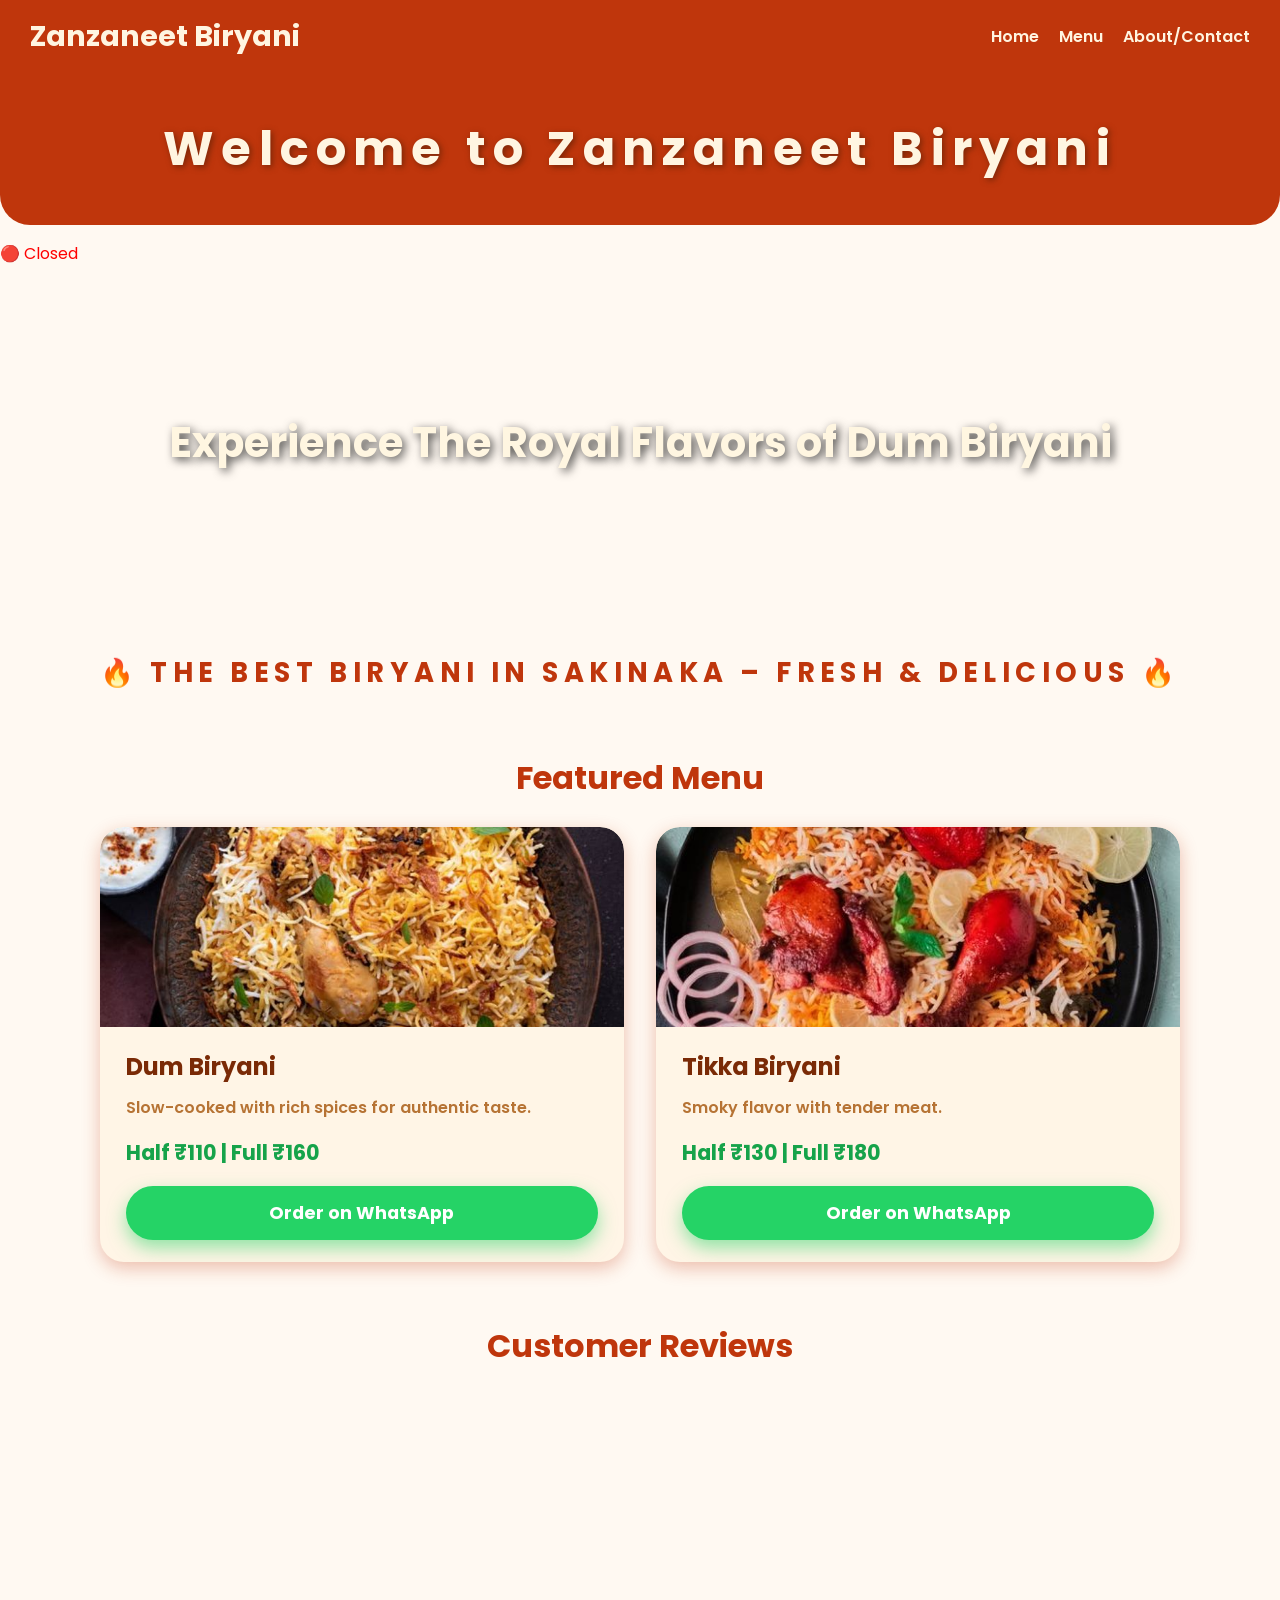
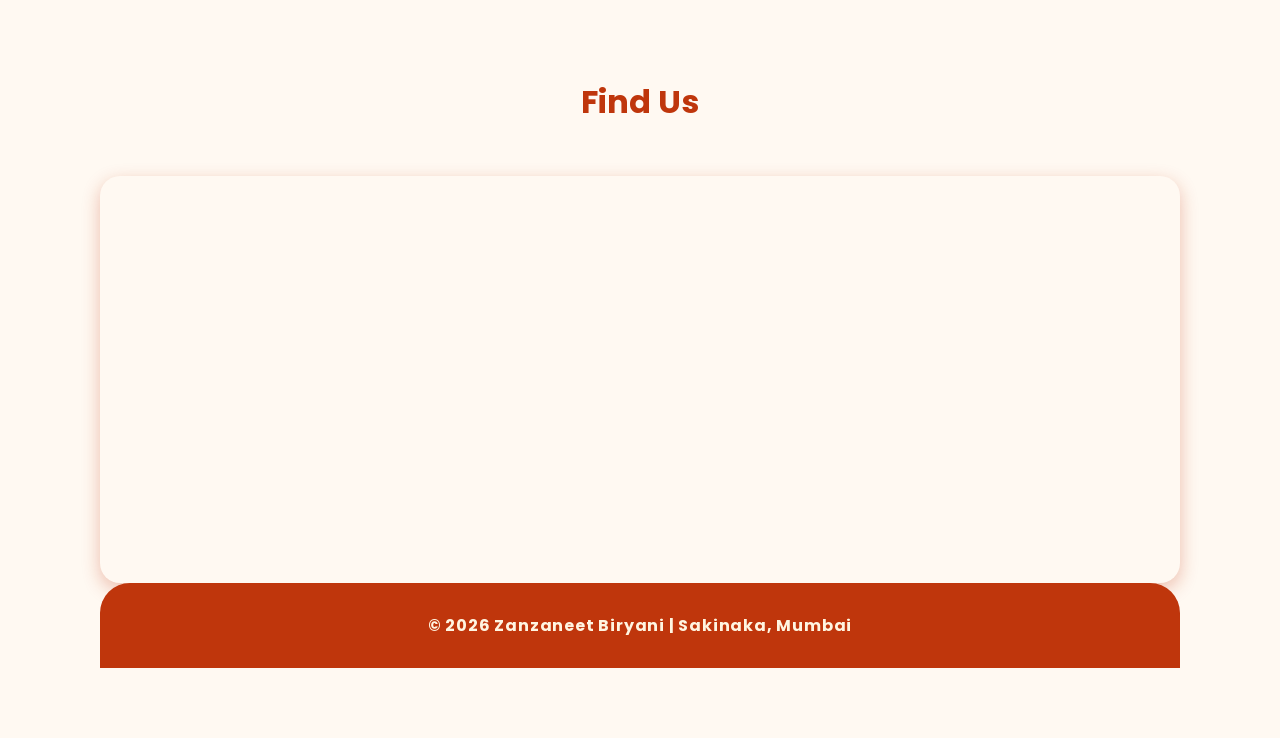
==== index.html @ 65ebac2b "Update index.html" ====
<!DOCTYPE html> 
<html lang="en"> 
<head> 
<meta charset="UTF-8"> 
<meta name="viewport" content="width=device-width, initial-scale=1"> 
<title>Zanzaneet Biryani – Home</title> 
<link rel="stylesheet" href="style.css"> 
</head> 

<body> 

<nav class="navbar"> 
<div class="brand">Zanzaneet Biryani</div> 
<ul> 
<li><a href="index.html">Home</a></li> 
<li><a href="menu.html">Menu</a></li> 
<li><a href="about.html">About/Contact</a></li> 
</ul> 
</nav> 

<header>Welcome to Zanzaneet Biryani</header> 
<p id="status"></p> 

<section class="hero">Experience The Royal Flavors of Dum Biryani</section> 

<main> 

<div class="phrase">🔥 The Best Biryani in Sakinaka – Fresh & Delicious 🔥</div> 

<h2 class="section-title">Featured Menu</h2> 

<div class="menu-grid"> 

<!-- Dum Biryani Card --> 
<div class="card"> 
<img src="images/DBiryani.jpg" alt="Dum Biryani"> 
<div class="card-content"> 
<h3>Dum Biryani</h3> 
<p>Slow-cooked with rich spices for authentic taste.</p> 
<div class="price">Half ₹110 | Full ₹160</div> 
<a href="https://wa.me/918779378979?text=I%20would%20like%20to%20order%20Dum%20Biryani" class="order-btn" target="_blank">Order on WhatsApp</a> 
</div> 
</div> 

<!-- Tikka Biryani Card --> 
<div class="card"> 
<img src="images/CTBiryani.jpg" alt="Tikka Biryani"> 
<div class="card-content"> 
<h3>Tikka Biryani</h3> 
<p>Smoky flavor with tender meat.</p> 
<div class="price">Half ₹130 | Full ₹180</div>  
<a href="https://wa.me/918779378979?text=I%20would%20like%20to%20order%20Tikka Biryani" class="order-btn" target="_blank">Order on WhatsApp</a> 
</div> 
</div> 

</div> 

<h2 class="section-title">Customer Reviews</h2> 

<div class="reviews"> 
<div class="review-card">⭐⭐⭐⭐⭐ "Absolutely the best biryani in Mumbai!" – Priya S.</div> 
<div class="review-card">⭐⭐⭐⭐⭐ "Loved the Tikka Biryani! Highly recommend." – Rajesh K.</div> 
<div class="review-card">⭐⭐⭐⭐⭐ "Fast delivery, amazing flavors!" – Anjali M.</div> 
</div> 

<h2 class="section-title">Find Us</h2> 

<div class="map-container"> 
<iframe src="https://www.google.com/maps/embed?pb=!1m18!1m12!1m3!1d3770.854568112236!2d72.87418257501294!3d19.11988098702917!2m3!1f0!2f0!3f0!3m2!1i1024!2i768!4f13.1!3m3!1m2!1s0x3be7b7b0ee8f9bbd%3A0x8d788c48a1ed5c92!2sSakinaka%20Metro%2C%20Mumbai!5e0!3m2!1sen!2sin!4v1696350000000!5m2!1sen!2sin" width="100%" height="400" style="border:0;" allowfullscreen="" loading="lazy"></iframe> 
</div> 

<footer>© 2026 Zanzaneet Biryani | Sakinaka, Mumbai</footer> 

<script src="script.js"></script> 

</body> 
</html>
---- style.css ----
@import url('https://fonts.googleapis.com/css2?family=Poppins:wght@600;700&display=swap');

body {
  margin: 0;
  font-family: 'Poppins', sans-serif;
  background: #fff9f2;
  color: #4a2c0f;
  min-height: 100vh;
  display: flex;
  flex-direction: column;
}

.navbar {
  display: flex;
  justify-content: space-between;
  align-items: center;
  background: #bf360c;
  padding: 15px 30px;
  position: sticky;
  top: 0;
  z-index: 999;
}

.navbar .brand {
  color: #fff5e1;
  font-weight: 700;
  font-size: 1.8rem;
}

.navbar ul {
  display: flex;
  list-style: none;
  gap: 20px;
  margin: 0;
  padding: 0;
}

.navbar ul li a {
  color: #fff5e1;
  text-decoration: none;
  font-weight: 600;
  transition: color 0.2s ease;
}

.navbar ul li a:hover {
  color: #ffd54f;
}

header {
  background: #bf360c;
  color: #fff5e1;
  padding: 40px 20px;
  text-align: center;
  font-size: 3rem;
  font-weight: 700;
  letter-spacing: 0.15em;
  text-shadow: 2px 2px 6px #7a2607;
  border-bottom-left-radius: 30px;
  border-bottom-right-radius: 30px;
}

.hero {
  background: url('https://images.unsplash.com/photo-1604908554007-45c1c6bdbd83?auto=format&fit=crop&w=1200&q=80') center/cover no-repeat;
  height: 320px;
  display: flex;
  align-items: center;
  justify-content: center;
  text-align: center;
  padding: 0 20px;
  color: #fff6e1;
  font-size: 2.6rem;
  font-weight: 700;
  text-shadow: 3px 3px 10px rgba(0,0,0,0.7);
}

main {
  flex: 1;
  max-width: 1100px;
  margin: 50px auto 70px;
  padding: 0 20px;
}

.section-title {
  font-size: 2rem;
  font-weight: 700;
  color: #bf360c;
  margin: 60px 0 25px;
  text-align: center;
}

.phrase {
  font-weight: 700;
  font-size: 1.7rem;
  color: #bf360c;
  margin-bottom: 35px;
  text-align: center;
  text-transform: uppercase;
  letter-spacing: 0.2em;
}

.menu-grid {
  display: grid;
  grid-template-columns: repeat(auto-fit,minmax(280px,1fr));
  gap: 32px;
}

.card {
  background: #fff5e6;
  border-radius: 24px;
  box-shadow: 0 6px 18px rgba(191,54,12,0.3);
  overflow: hidden;
  transition: transform 0.3s ease, box-shadow 0.3s ease;
  display: flex;
  flex-direction: column;
}

.card:hover {
  transform: translateY(-8px);
  box-shadow: 0 10px 25px rgba(191,54,12,0.5);
}

.card img {
  width: 100%;
  height: 200px;
  object-fit: cover;
  border-top-left-radius: 24px;
  border-top-right-radius: 24px;
}

.card-content {
  padding: 22px 26px;
  flex-grow: 1;
  display: flex;
  flex-direction: column;
  justify-content: space-between;
}

.card-content h3 {
  margin: 0 0 14px;
  color: #7a2a06;
  font-size: 1.5rem;
  font-weight: 700;
}

.card-content p {
  margin: 0 0 18px;
  font-weight: 600;
  color: #a45307cc;
  line-height: 1.3;
}

.price {
  font-size: 1.3rem;
  font-weight: 700;
  color: #16a34a;
  margin-bottom: 18px;
}

.order-btn {
  background-color: #25d366;
  color: white;
  font-weight: 700;
  text-align: center;
  padding: 14px 0;
  border-radius: 32px;
  text-decoration: none;
  font-size: 1.1rem;
  box-shadow: 0 8px 18px rgba(37, 211, 102, 0.5);
  transition: background-color 0.3s ease;
}

.order-btn:hover {
  background-color: #1da851;
}

.reviews {
  display: flex;
  flex-direction: column;
  gap: 20px;
}

.review-card {
  background: #fff0db;
  border-radius: 16px;
  padding: 18px 20px;
  box-shadow: 0 4px 12px rgba(124,45,18,0.2);
  opacity: 0;
  transform: translateY(20px);
  transition: all 0.6s ease;
}

.review-card.visible {
  opacity: 1;
  transform: translateY(0);
}

.map-container {
  margin-top: 50px;
  border-radius: 20px;
  overflow: hidden;
  box-shadow: 0 6px 18px rgba(191,54,12,0.3);
}

footer {
  background: #bf360c;
  color: #fff5e1;
  text-align: center;
  padding: 30px 10px;
  font-weight: 700;
  letter-spacing: 0.05em;
  border-top-left-radius: 30px;
  border-top-right-radius: 30px;
}

html { scroll-behavior: smooth; }

@media (max-width: 600px) {
  header { font-size: 2.2rem; padding: 25px 15px; }
  .hero { font-size: 1.8rem; height: 230px; }
  .phrase { font-size: 1.4rem; margin-bottom: 25px; }
  .card img { height: 160px; }
  .card-content h3 { font-size: 1.3rem; }
  .price { font-size: 1.1rem; }
  .order-btn { font-size: 1rem; padding: 12px 0; }
}
#cart {
  border: 2px solid #333;
  padding: 15px;
  margin: 20px;
  background: #f9f9f9;
}

#cart button {
  background: green;
  color: white;
  padding: 8px;
  border: none;
  cursor: pointer;
}

button {
  background: orange;
  color: white;
  padding: 8px;
  border: none;
  cursor: pointer;
}
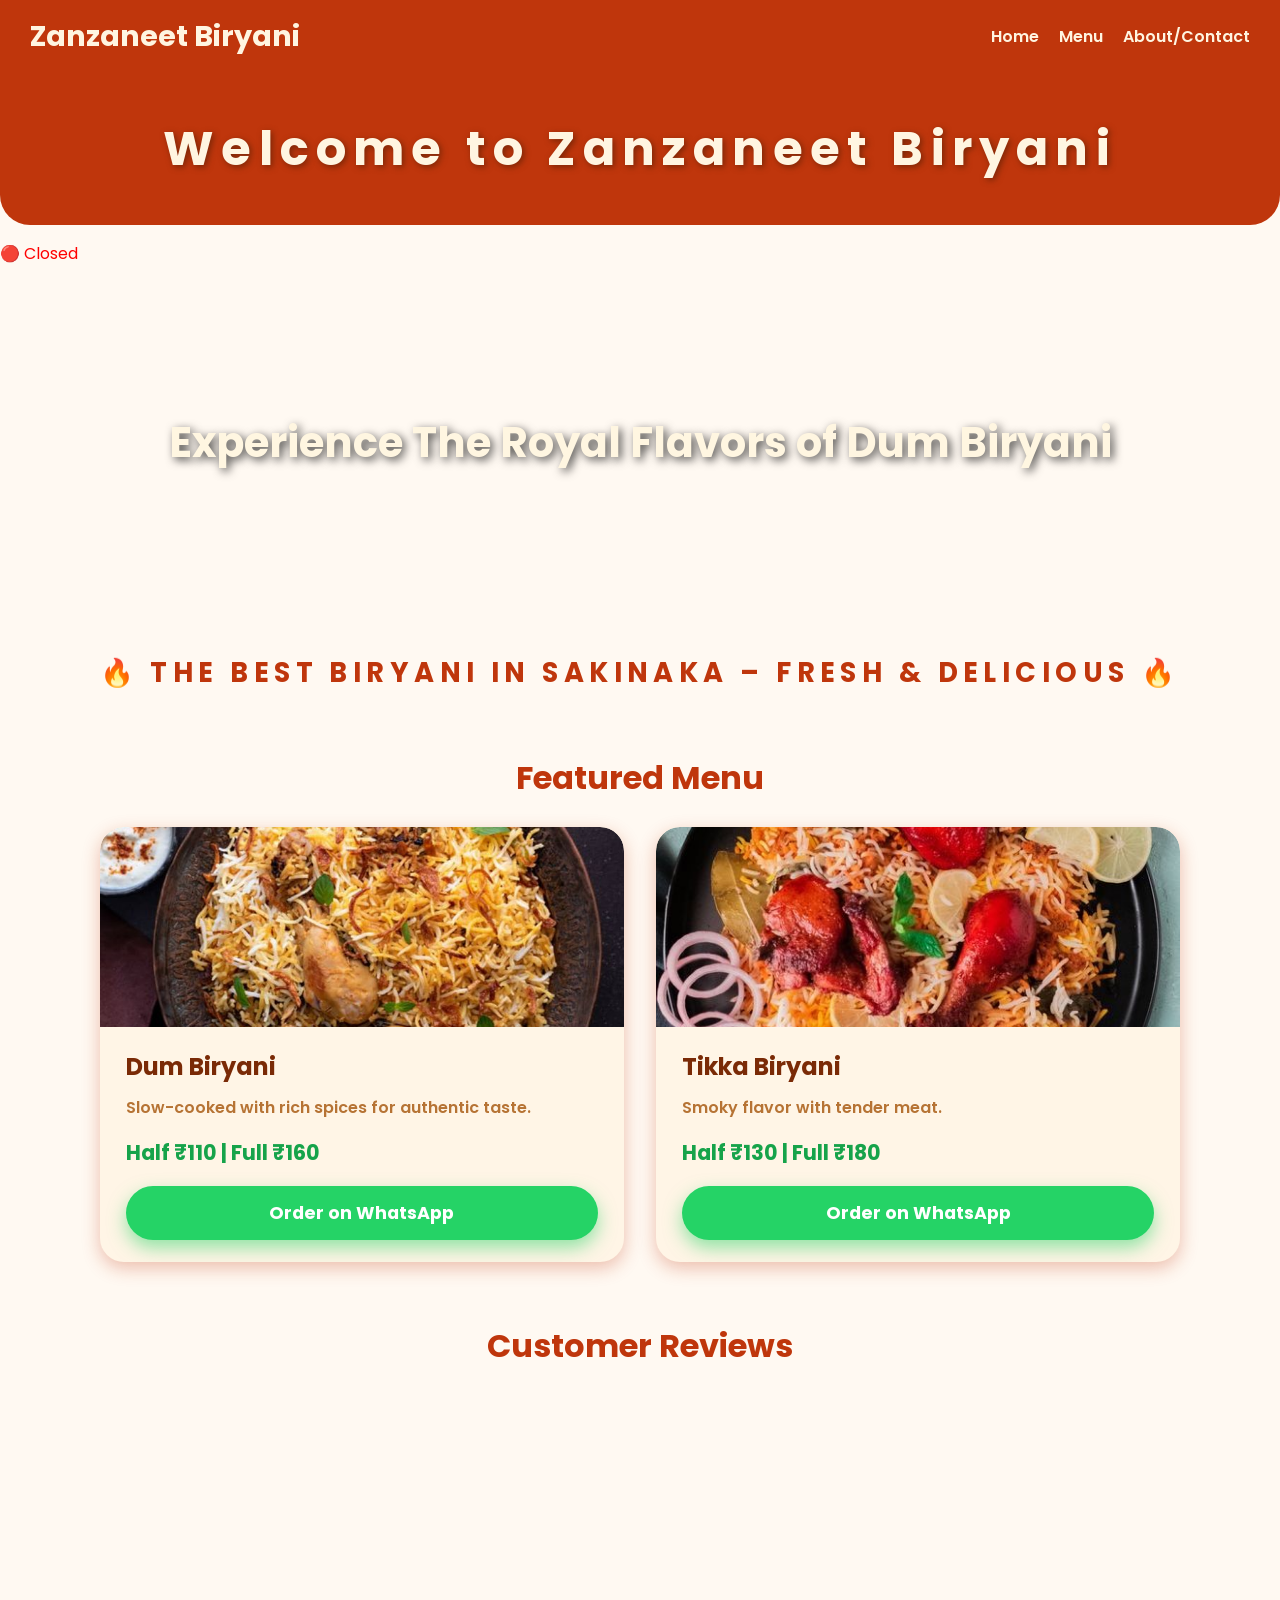
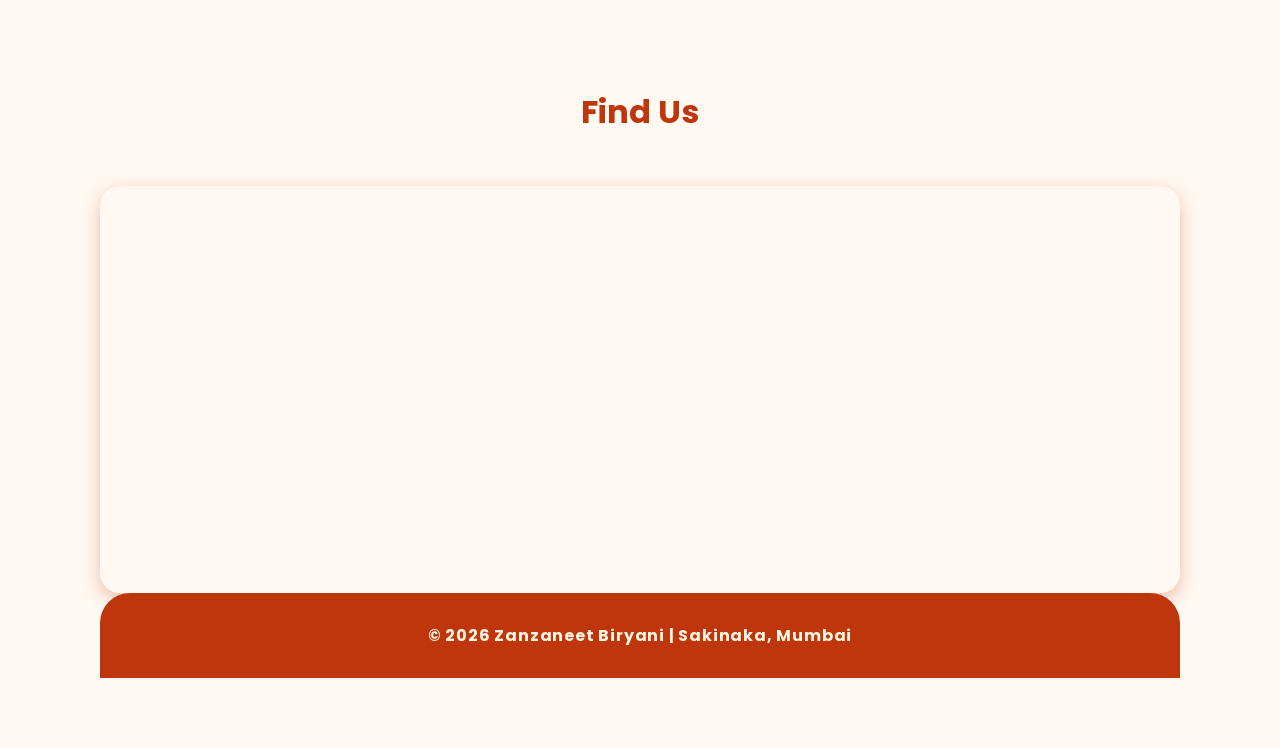
==== commit 0f4c6655: "Update index.html" ====
--- a/index.html
+++ b/index.html
@@ -54,7 +54,7 @@
 </div> 
 
 </div> 
-
+<main>
 <h2 class="section-title">Customer Reviews</h2> 
 
 <div class="reviews"> 
@@ -62,7 +62,7 @@
 <div class="review-card">⭐⭐⭐⭐⭐ "Loved the Tikka Biryani! Highly recommend." – Rajesh K.</div> 
 <div class="review-card">⭐⭐⭐⭐⭐ "Fast delivery, amazing flavors!" – Anjali M.</div> 
 </div> 
-
+</main>
 <h2 class="section-title">Find Us</h2> 
 
 <div class="map-container"> 
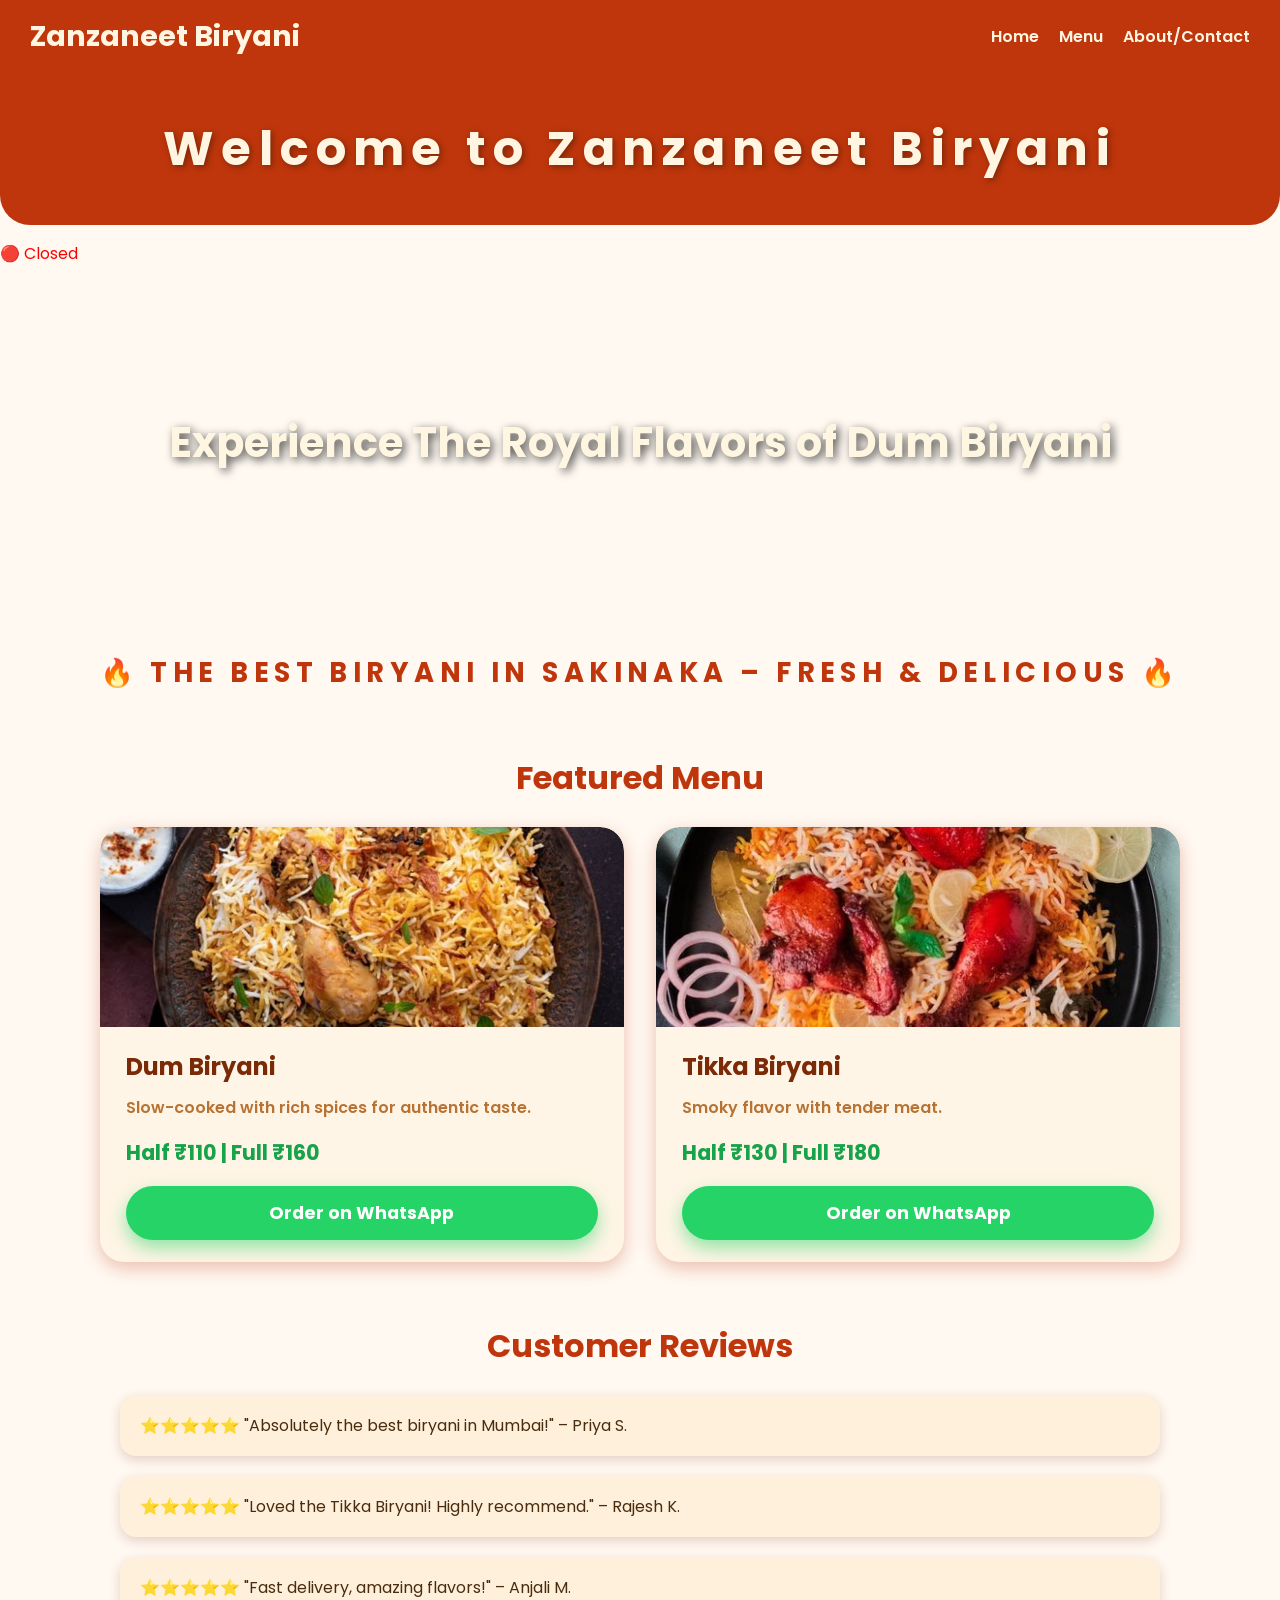
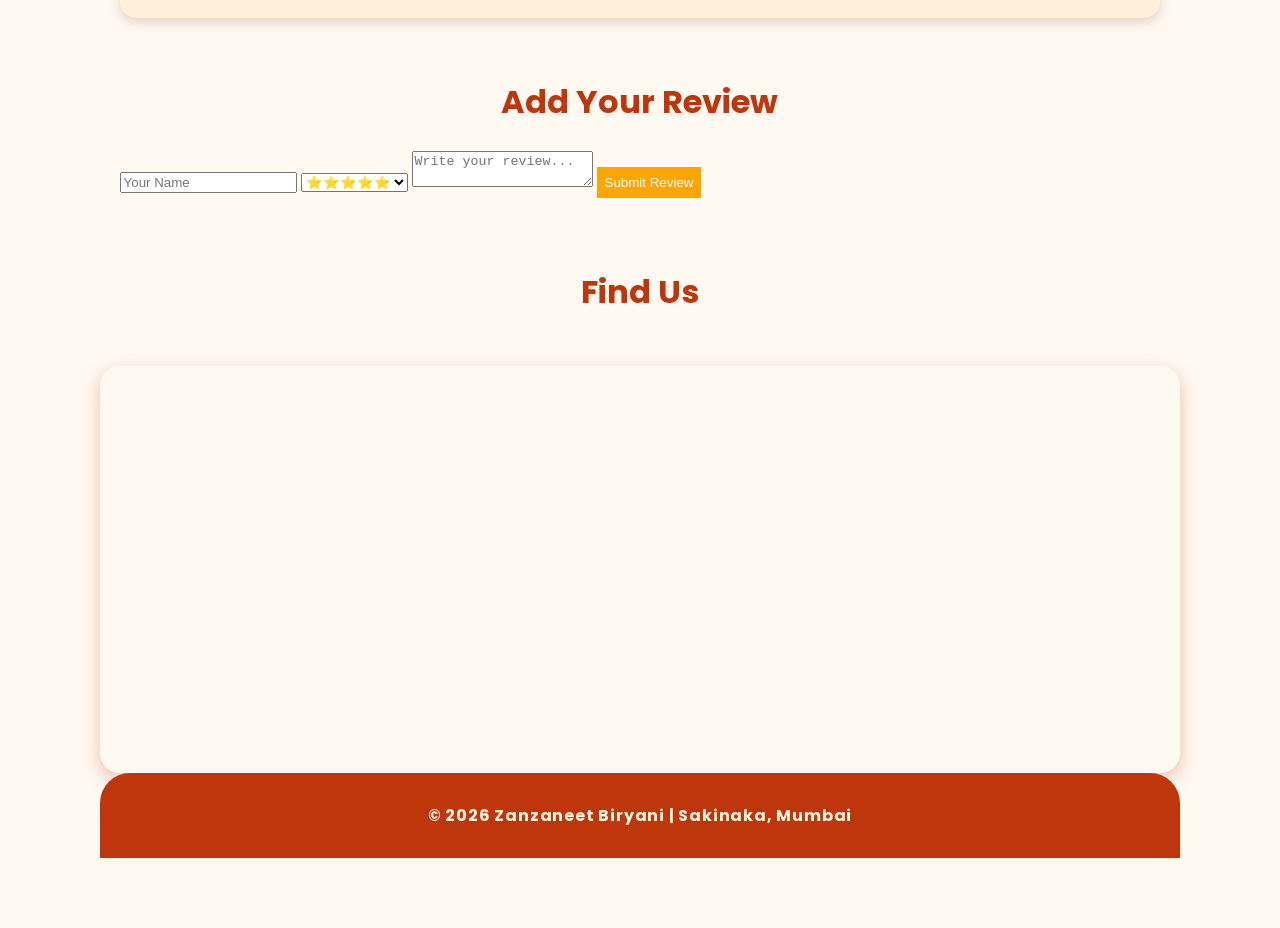
==== commit dbe9625f: "Update index.html" ====
--- a/index.html
+++ b/index.html
@@ -62,6 +62,23 @@
 <div class="review-card">⭐⭐⭐⭐⭐ "Loved the Tikka Biryani! Highly recommend." – Rajesh K.</div> 
 <div class="review-card">⭐⭐⭐⭐⭐ "Fast delivery, amazing flavors!" – Anjali M.</div> 
 </div> 
+<h2 class="section-title">Add Your Review</h2>
+
+<div class="review-form">
+  <input type="text" id="name" placeholder="Your Name" required>
+  
+  <select id="rating">
+    <option value="5">⭐⭐⭐⭐⭐</option>
+    <option value="4">⭐⭐⭐⭐</option>
+    <option value="3">⭐⭐⭐</option>
+    <option value="2">⭐⭐</option>
+    <option value="1">⭐</option>
+  </select>
+  
+  <textarea id="message" placeholder="Write your review..." required></textarea>
+  
+  <button onclick="submitReview()">Submit Review</button>
+</div>
 </main>
 <h2 class="section-title">Find Us</h2> 
 
--- a/style.css
+++ b/style.css
@@ -184,9 +184,6 @@
   border-radius: 16px;
   padding: 18px 20px;
   box-shadow: 0 4px 12px rgba(124,45,18,0.2);
-  opacity: 0;
-  transform: translateY(20px);
-  transition: all 0.6s ease;
 }
 
 .review-card.visible {
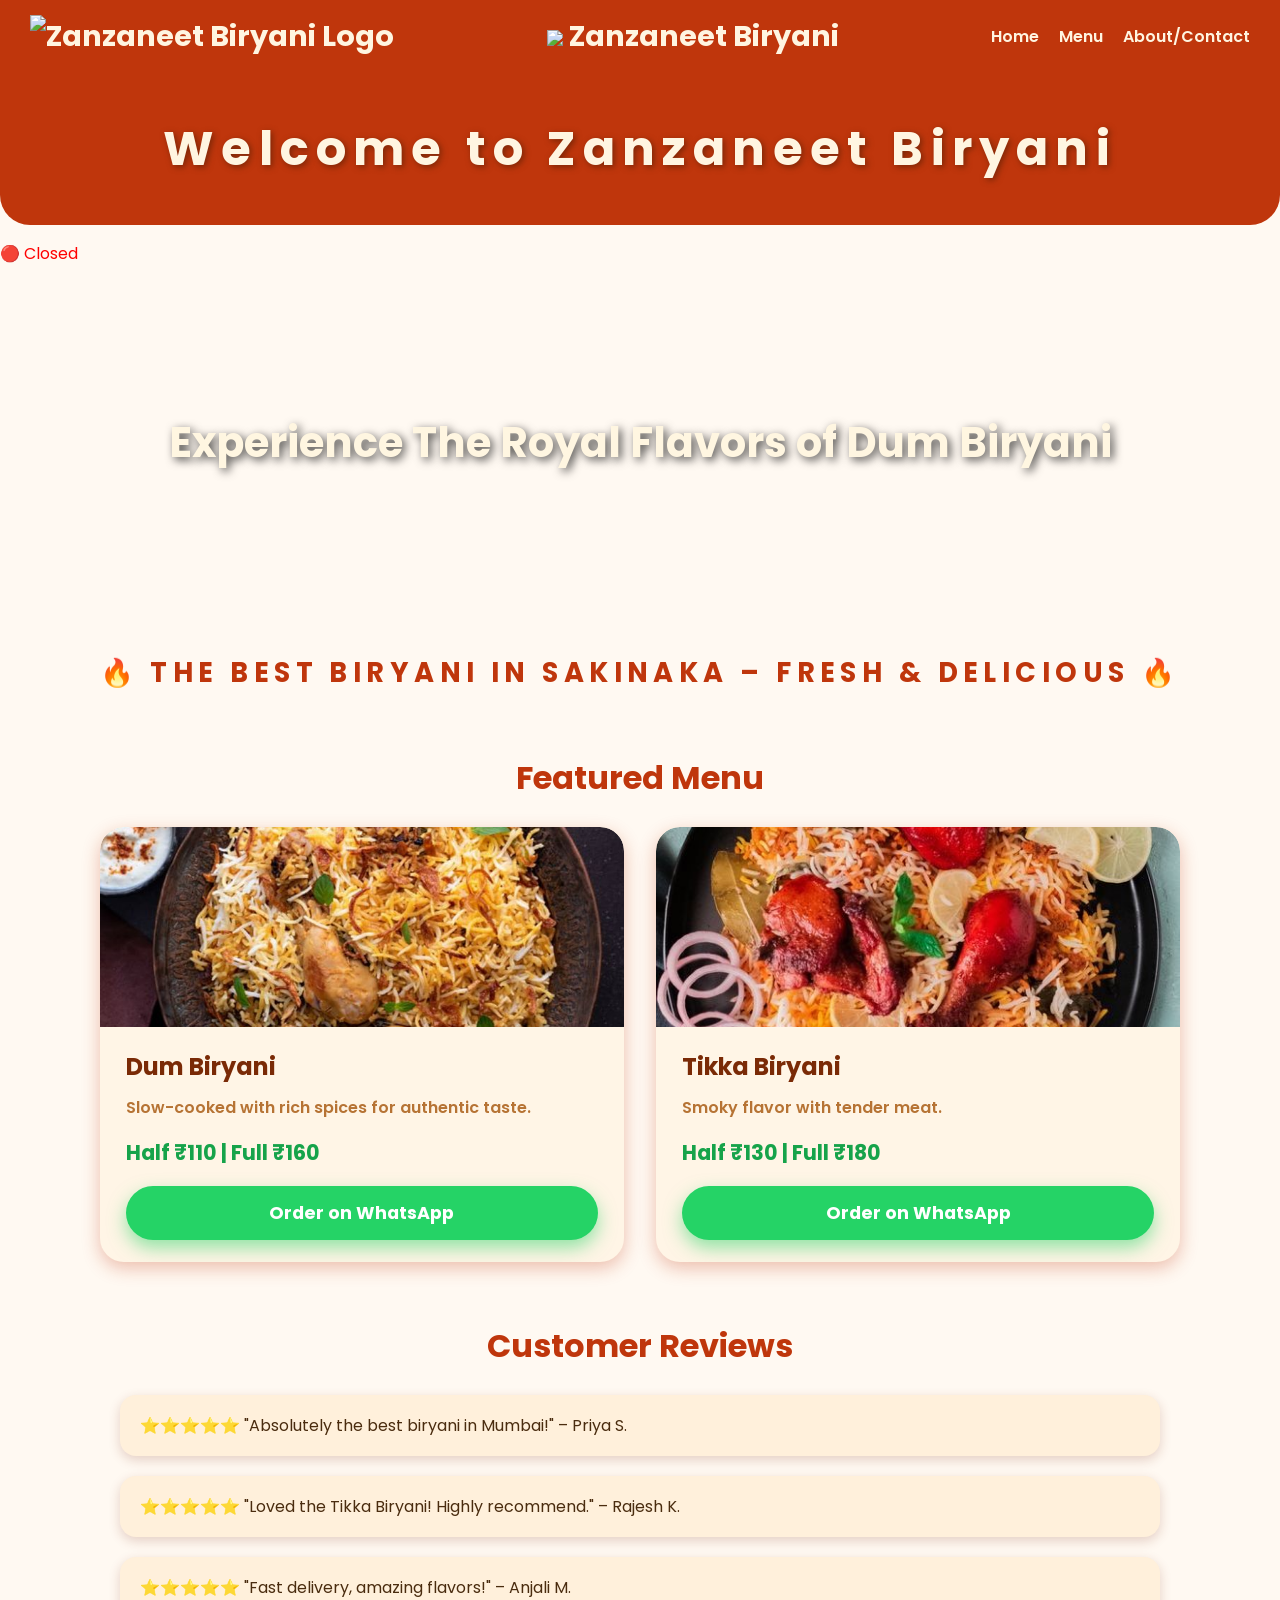
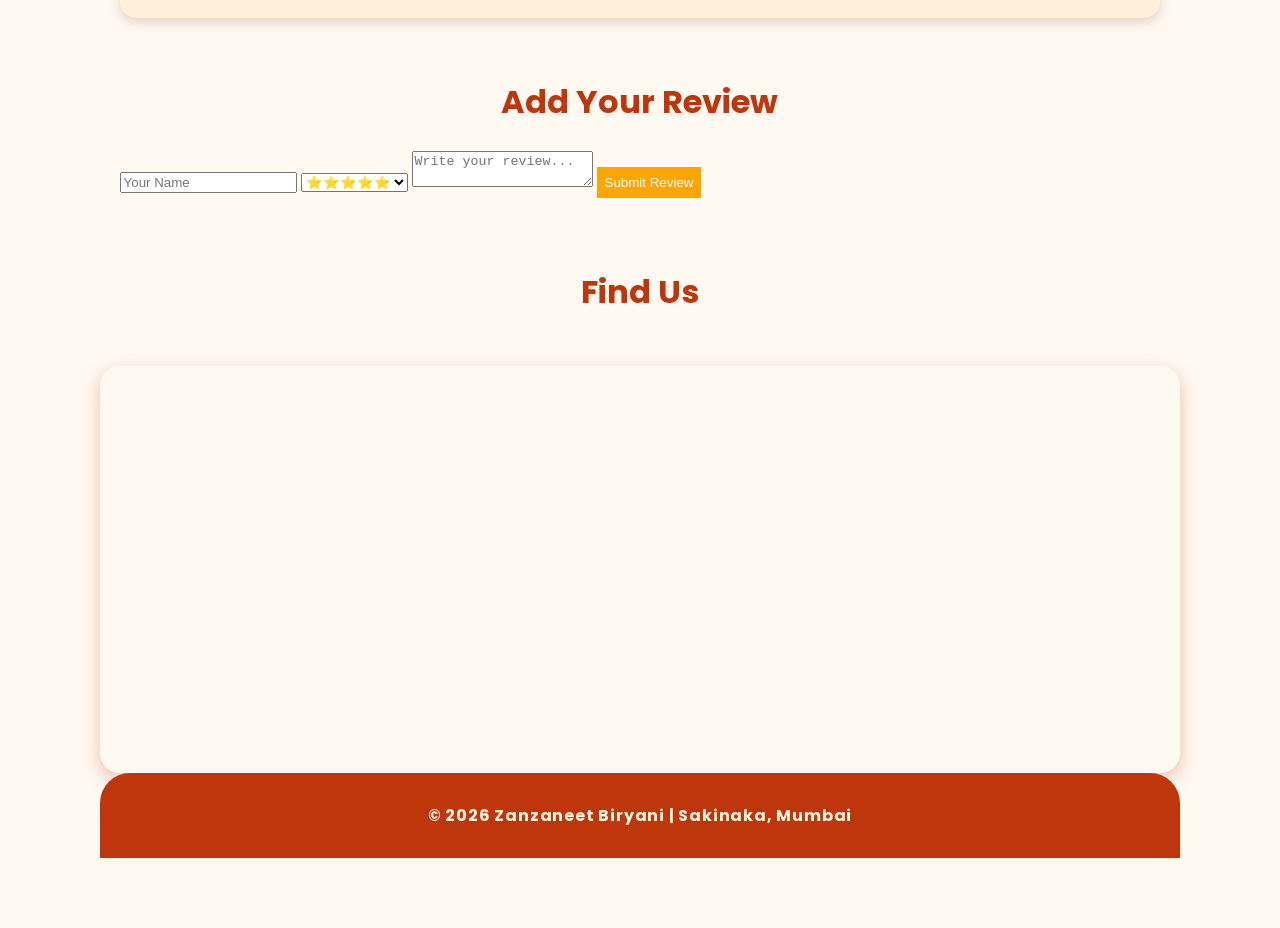
==== commit b5f68aef: "Update index.html" ====
--- a/index.html
+++ b/index.html
@@ -9,8 +9,14 @@
 
 <body> 
 
-<nav class="navbar"> 
-<div class="brand">Zanzaneet Biryani</div> 
+<nav class="navbar">
+  <div class="brand">
+    <img src="images/logo.png" alt="Zanzaneet Biryani Logo" class="logo">
+  </div>
+  <div class="brand">
+  <img src="images/logo.png" class="logo">
+  <span>Zanzaneet Biryani</span>
+</div>
 <ul> 
 <li><a href="index.html">Home</a></li> 
 <li><a href="menu.html">Menu</a></li> 
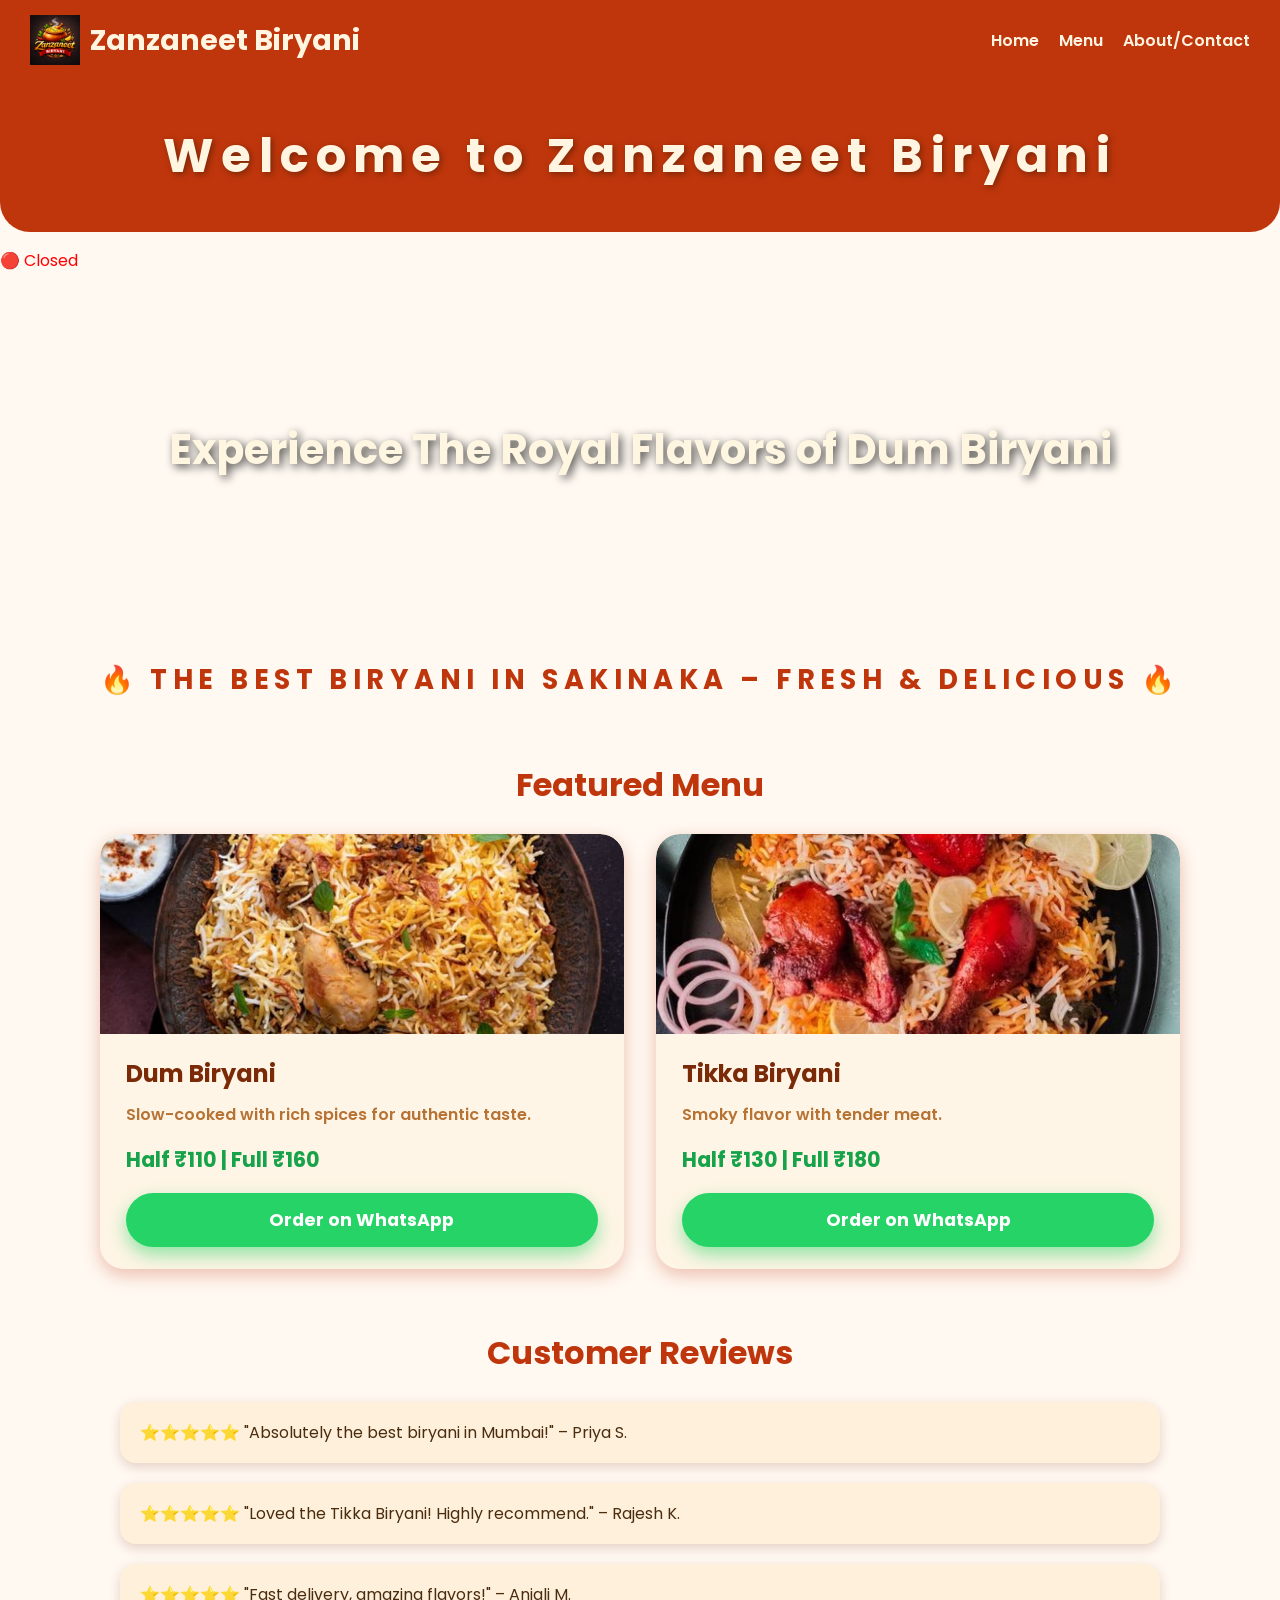
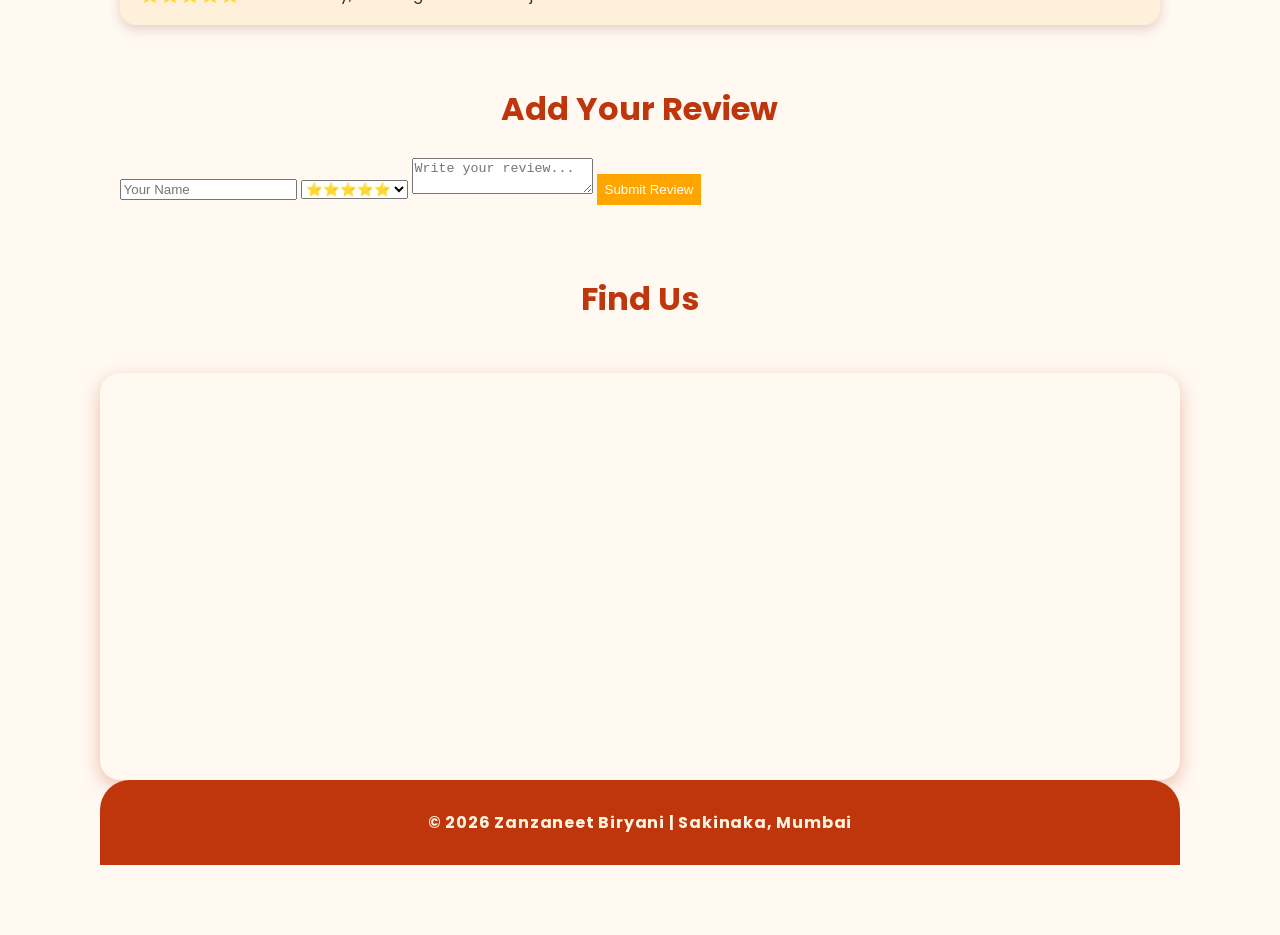
==== commit 9aca3409: "Update index.html" ====
--- a/index.html
+++ b/index.html
@@ -10,9 +10,6 @@
 <body> 
 
 <nav class="navbar">
-  <div class="brand">
-    <img src="images/logo.png" alt="Zanzaneet Biryani Logo" class="logo">
-  </div>
   <div class="brand">
   <img src="images/logo.png" class="logo">
   <span>Zanzaneet Biryani</span>
--- a/style.css
+++ b/style.css
@@ -242,3 +242,13 @@
   border: none;
   cursor: pointer;
 }
+.logo {
+  height: 50px;
+  width: auto;
+}
+
+.brand {
+  display: flex;
+  align-items: center;
+  gap: 10px;
+}
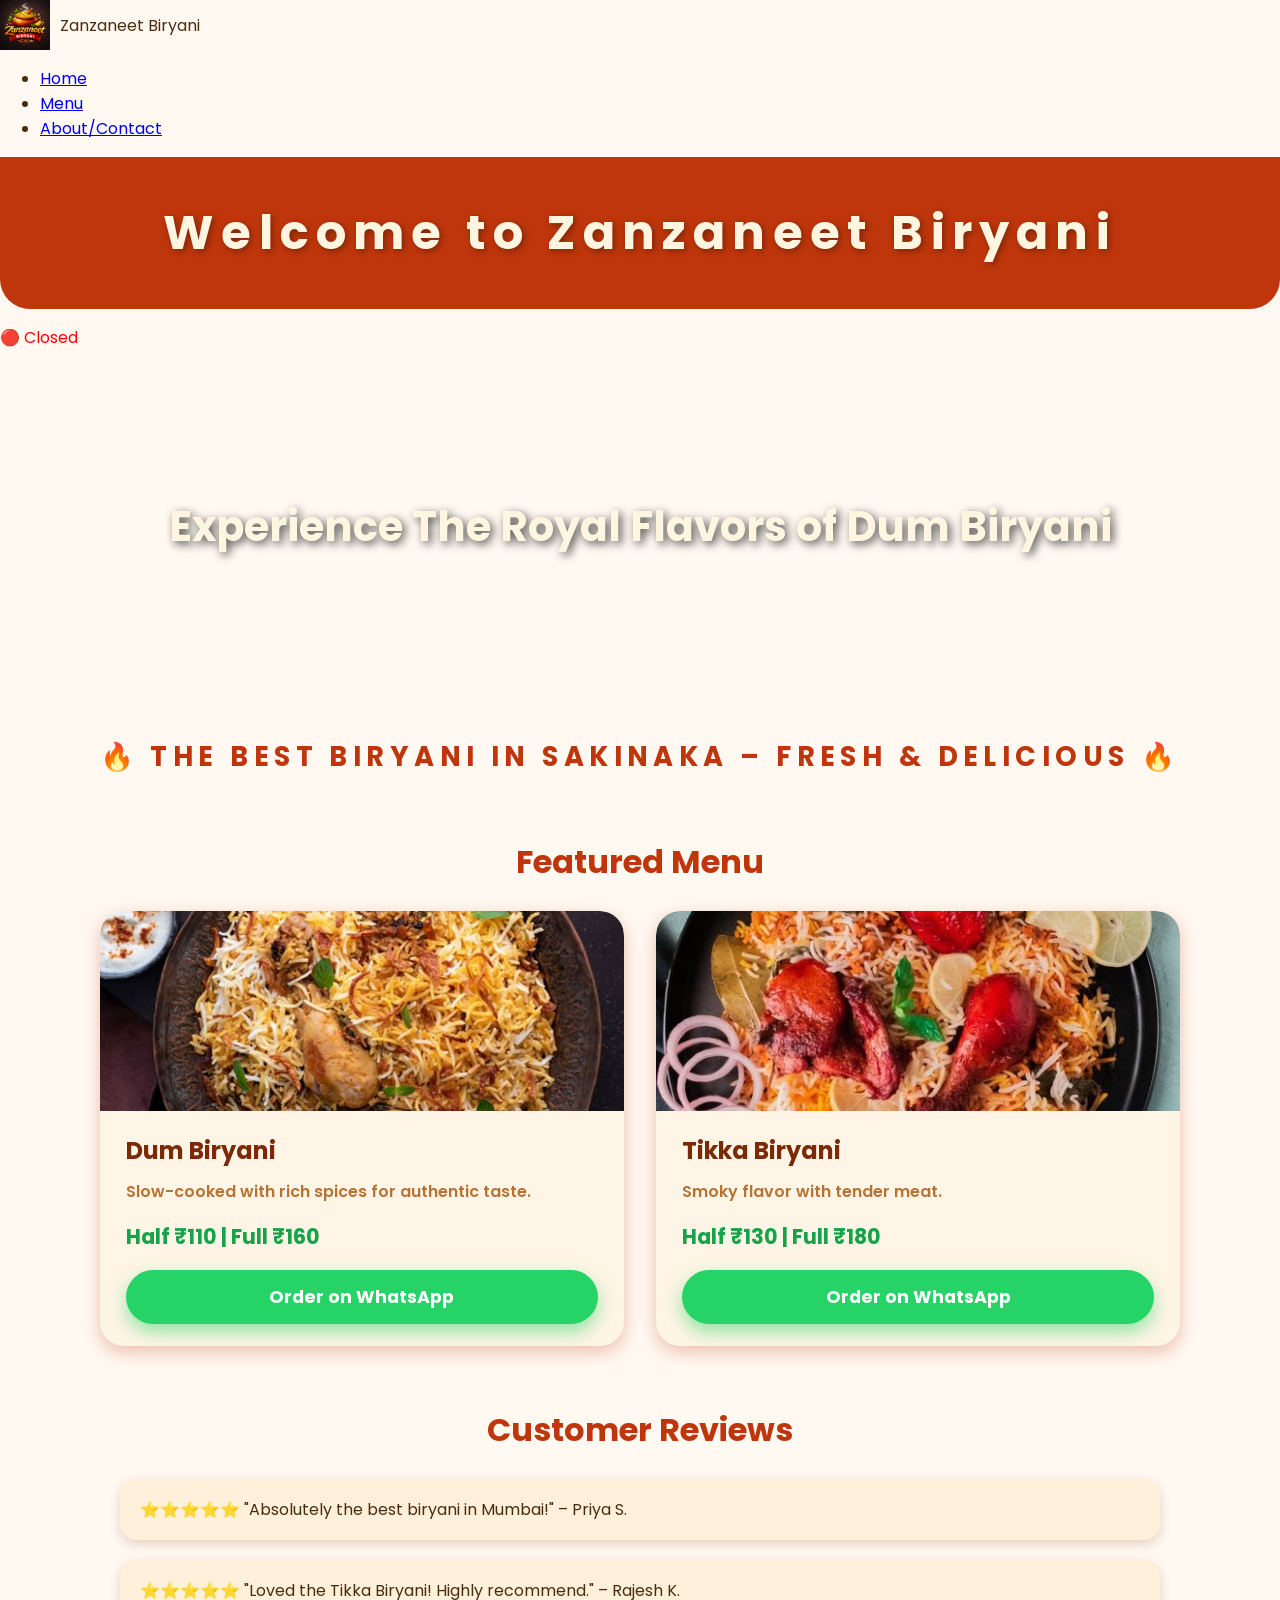
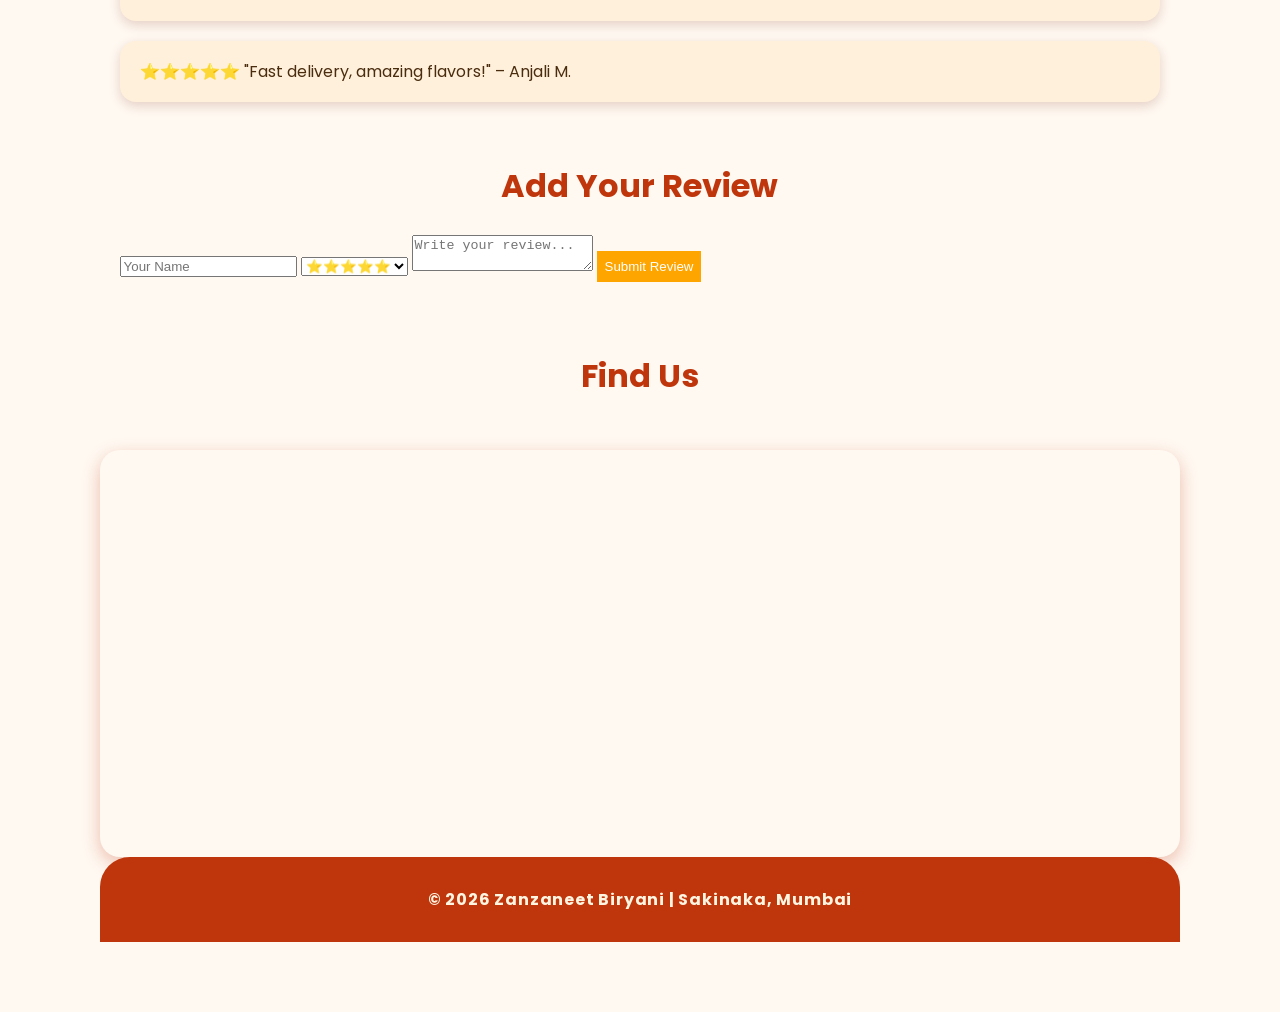
==== commit 4abca358: "Update index.html" ====
--- a/index.html
+++ b/index.html
@@ -8,8 +8,7 @@
 </head> 
 
 <body> 
-
-<nav class="navbar">
+  
   <div class="brand">
   <img src="images/logo.png" class="logo">
   <span>Zanzaneet Biryani</span>
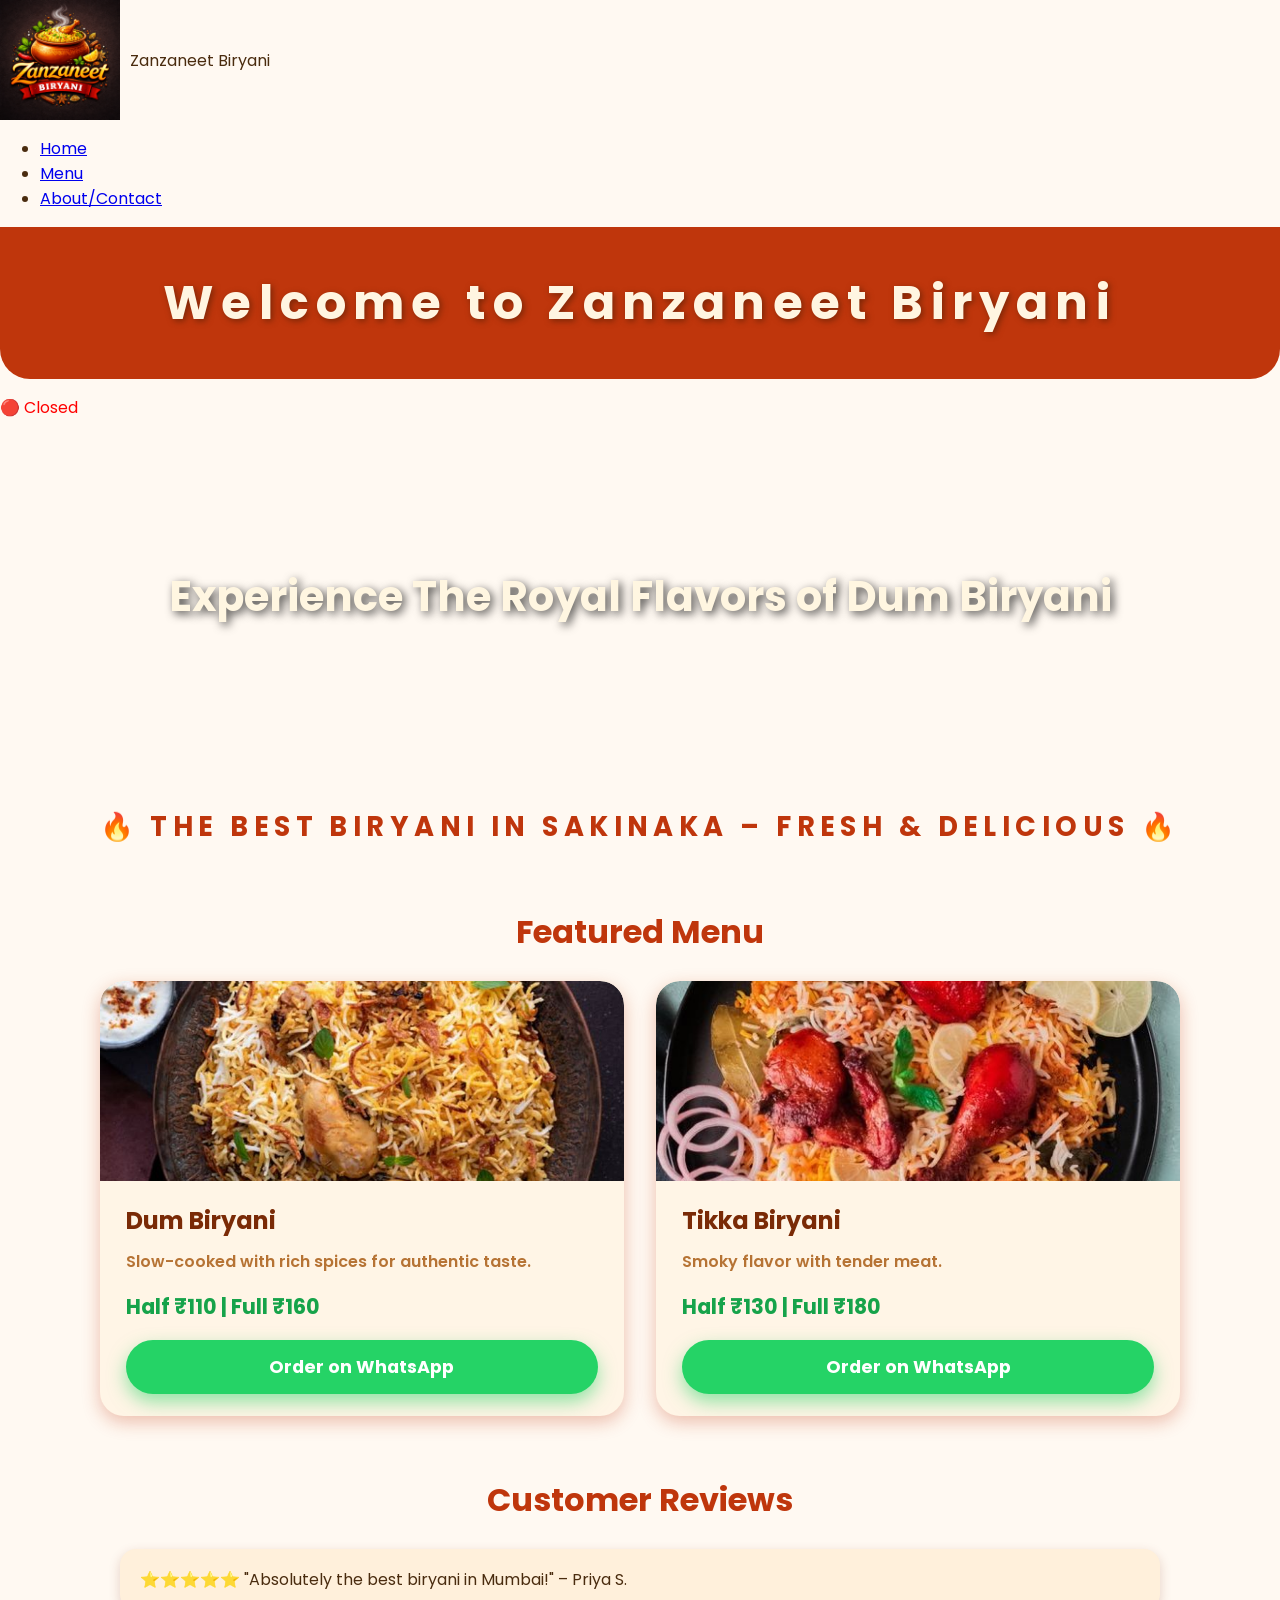
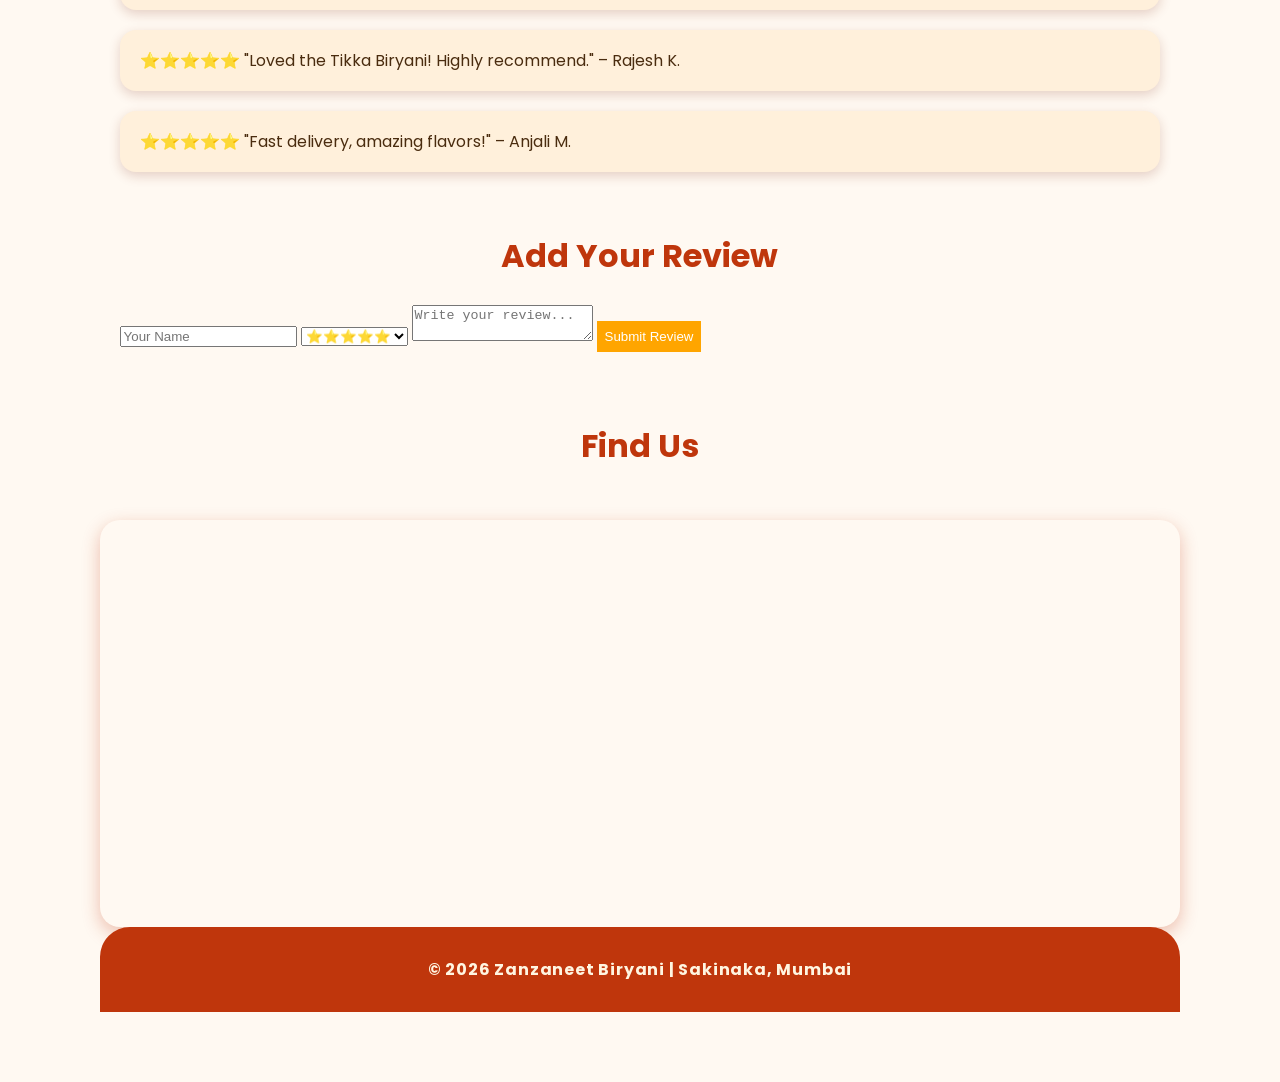
==== commit 218ee97c: "Update index.html" ====
--- a/index.html
+++ b/index.html
@@ -9,9 +9,9 @@
 
 <body> 
   
-  <div class="brand">
+  <div class="brand vertical">
   <img src="images/logo.png" class="logo">
-  <span>Zanzaneet Biryani</span>
+  <span class="brand-name">Zanzaneet Biryani</span>
 </div>
 <ul> 
 <li><a href="index.html">Home</a></li> 
--- a/style.css
+++ b/style.css
@@ -243,7 +243,7 @@
   cursor: pointer;
 }
 .logo {
-  height: 50px;
+  height: 120px;
   width: auto;
 }
 
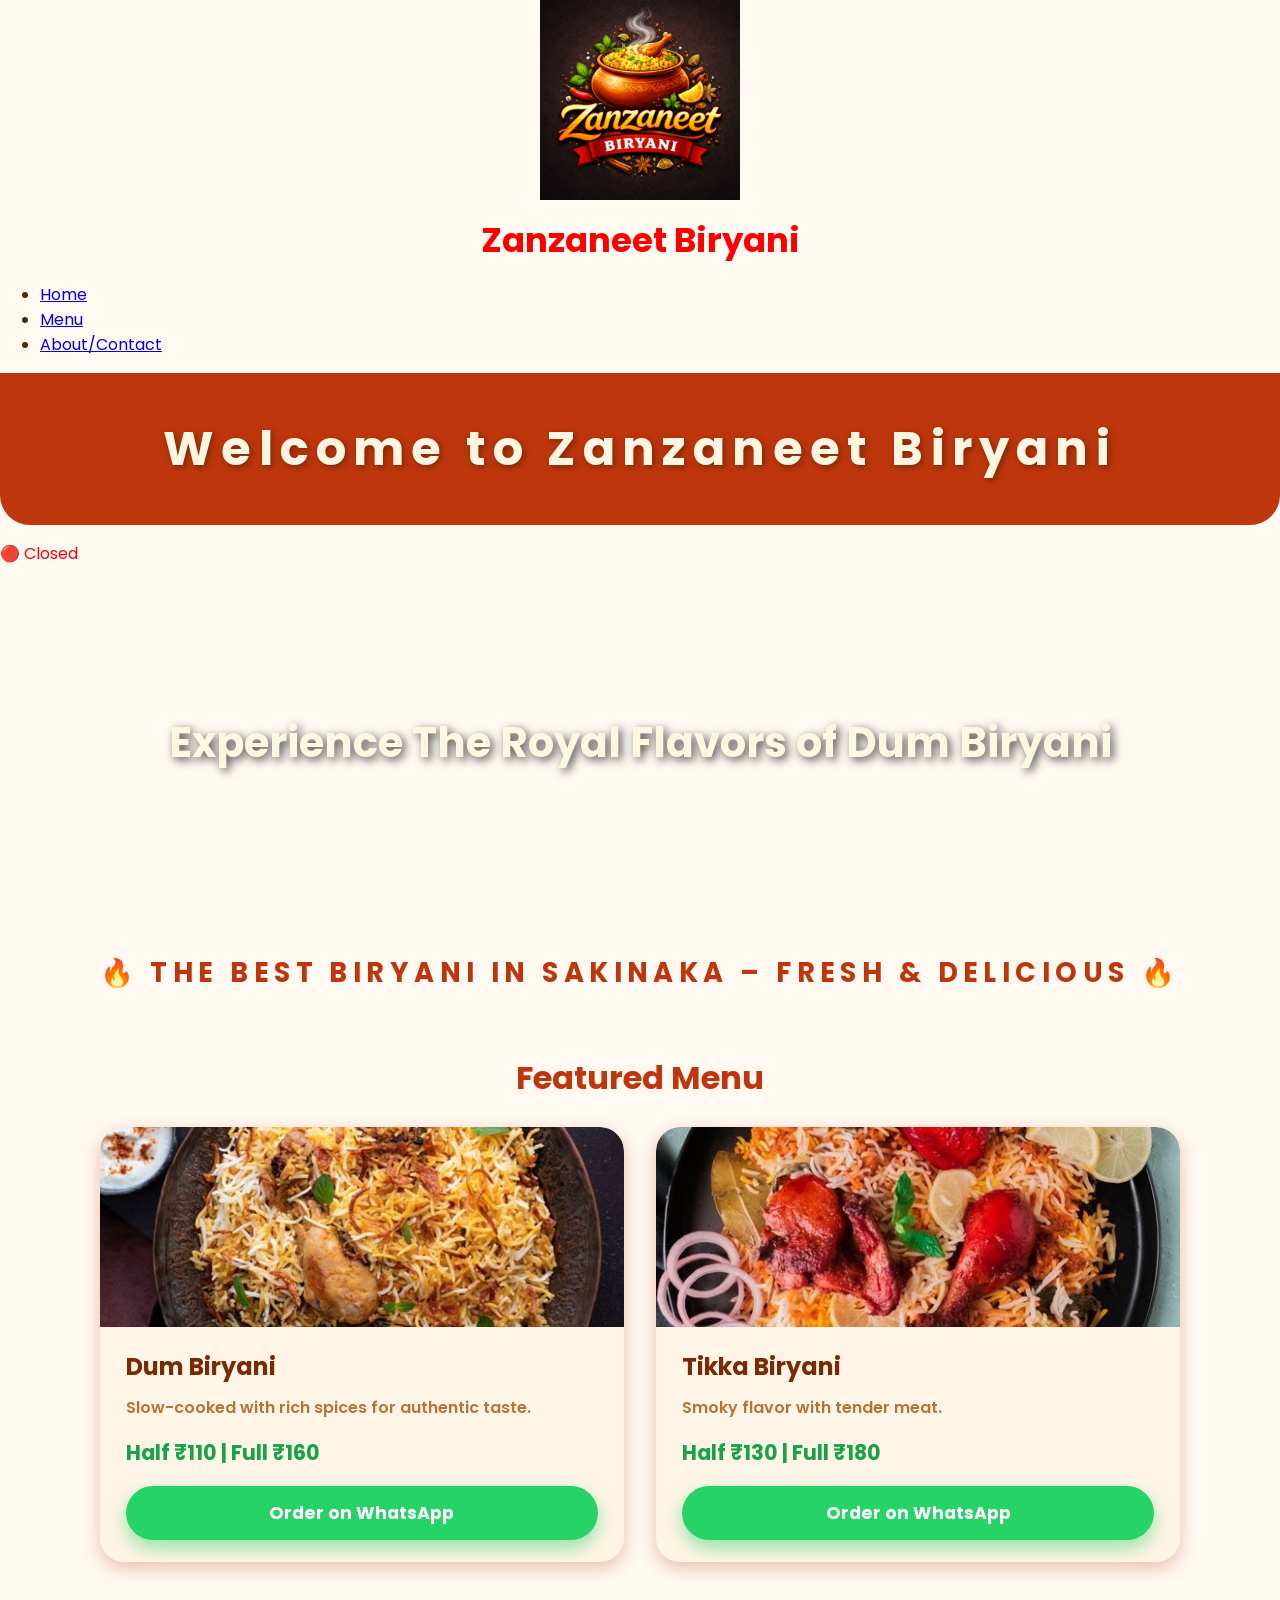
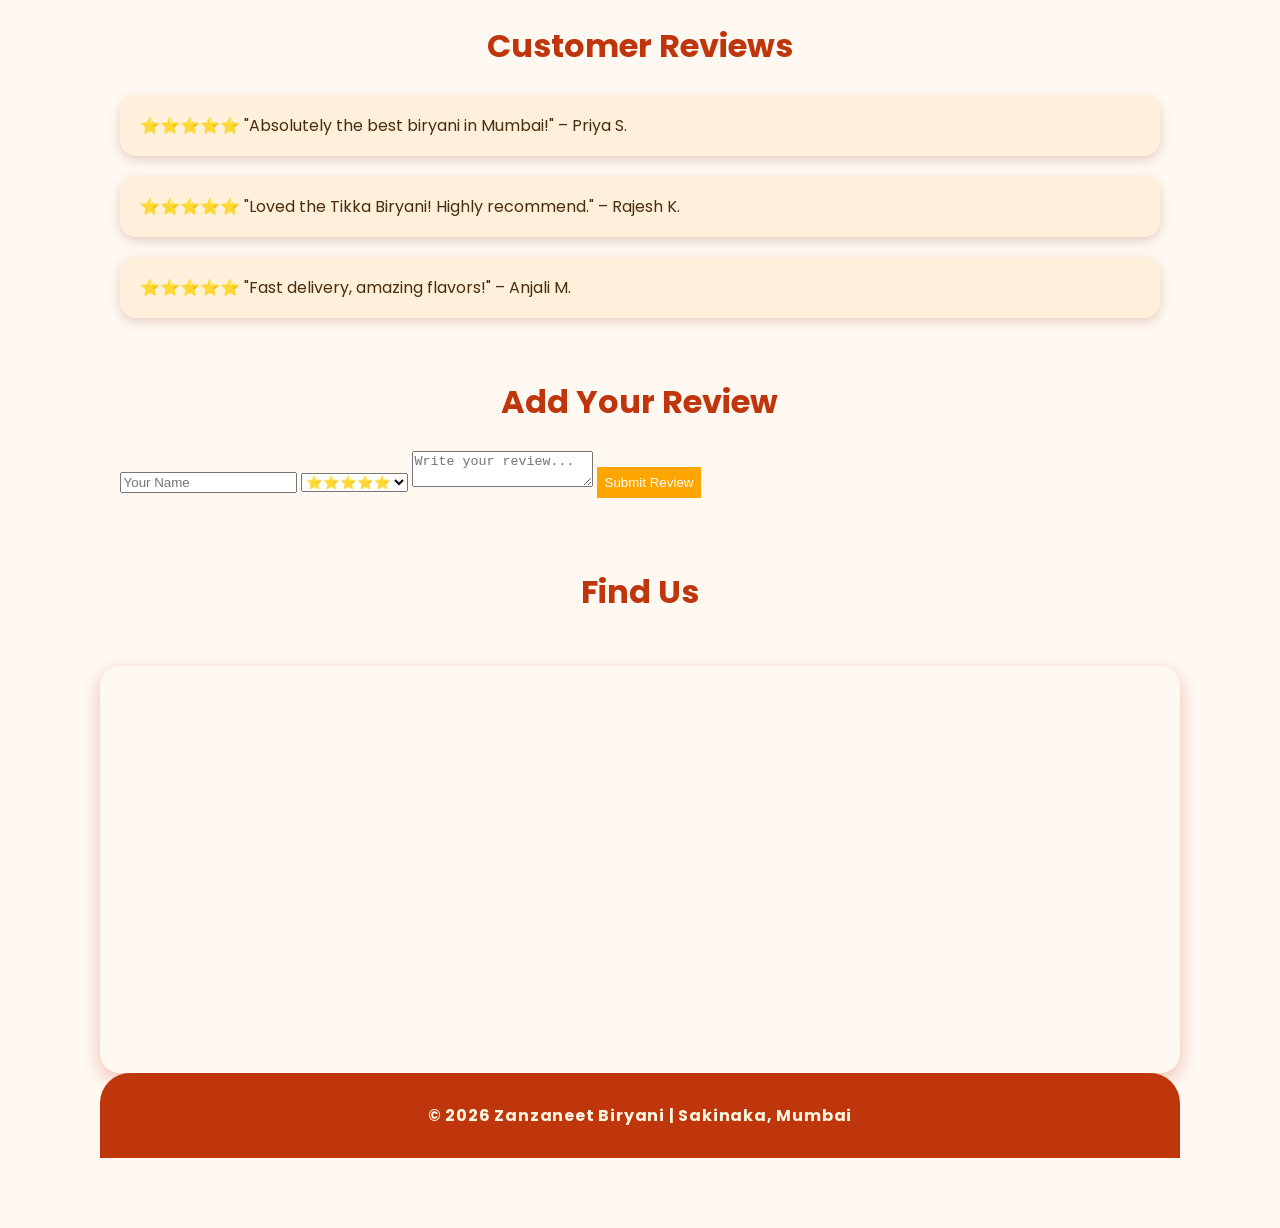
==== commit 2756f2b8: "Update index.html" ====
--- a/index.html
+++ b/index.html
@@ -1,6 +1,14 @@
 <!DOCTYPE html> 
 <html lang="en"> 
 <head> 
+  <!-- Google Analytics -->
+<script async src="https://www.googletagmanager.com/gtag/js?id=G-HBJECHWTVX"></script>
+<script>
+window.dataLayer = window.dataLayer || [];
+function gtag(){dataLayer.push(arguments);}
+gtag('js', new Date());
+gtag('config', 'G-HBJECHWTVX');
+</script>
 <meta charset="UTF-8"> 
 <meta name="viewport" content="width=device-width, initial-scale=1"> 
 <title>Zanzaneet Biryani – Home</title> 
--- a/style.css
+++ b/style.css
@@ -243,12 +243,28 @@
   cursor: pointer;
 }
 .logo {
-  height: 120px;
+  height: 200px;   /* bigger logo */
   width: auto;
 }
 
 .brand {
   display: flex;
   align-items: center;
+  justify-content: center;   /* center everything */
   gap: 10px;
 }
+
+.brand.vertical {
+  flex-direction: column;
+  text-align: center;
+}
+
+.brand-name {
+  font-size: 34px;   /* bigger text */
+  font-weight: bold;
+  color: red;    /* 🔥 FIX: make it white */
+  margin-top: 5px;
+}
+.navbar {
+  padding: 20px;
+}
